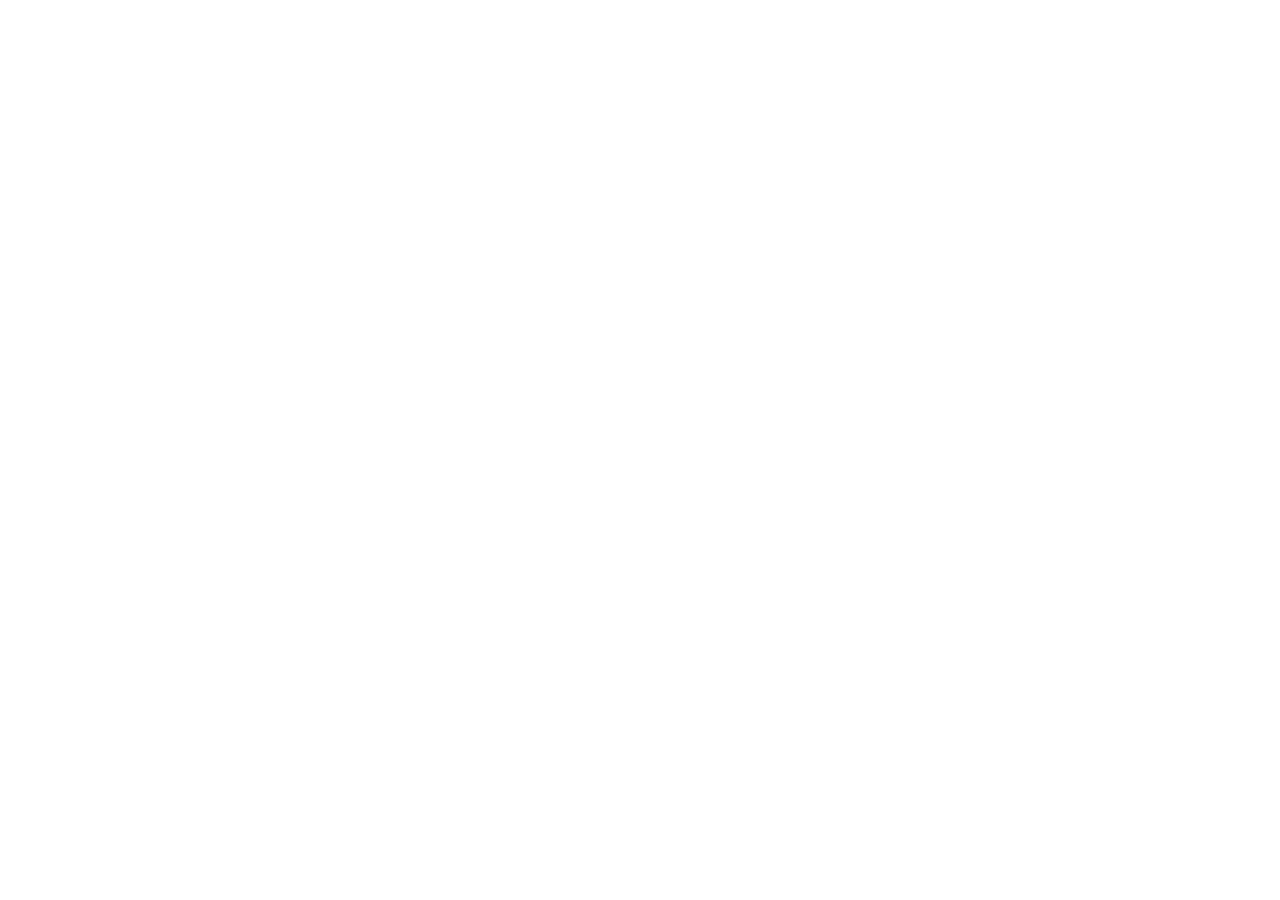
==== index.html @ 4d69e48f "startas" ====
<!DOCTYPE html>
<html lang="en">
<head>
    <meta charset="UTF-8">
    <meta http-equiv="X-UA-Compatible" content="IE=edge">
    <meta name="viewport" content="width=device-width, initial-scale=1.0">
    <link rel="stylesheet" href="css/style.css">
    <title>HW 9_1</title>
</head>
<body>
    
</body>
</html>
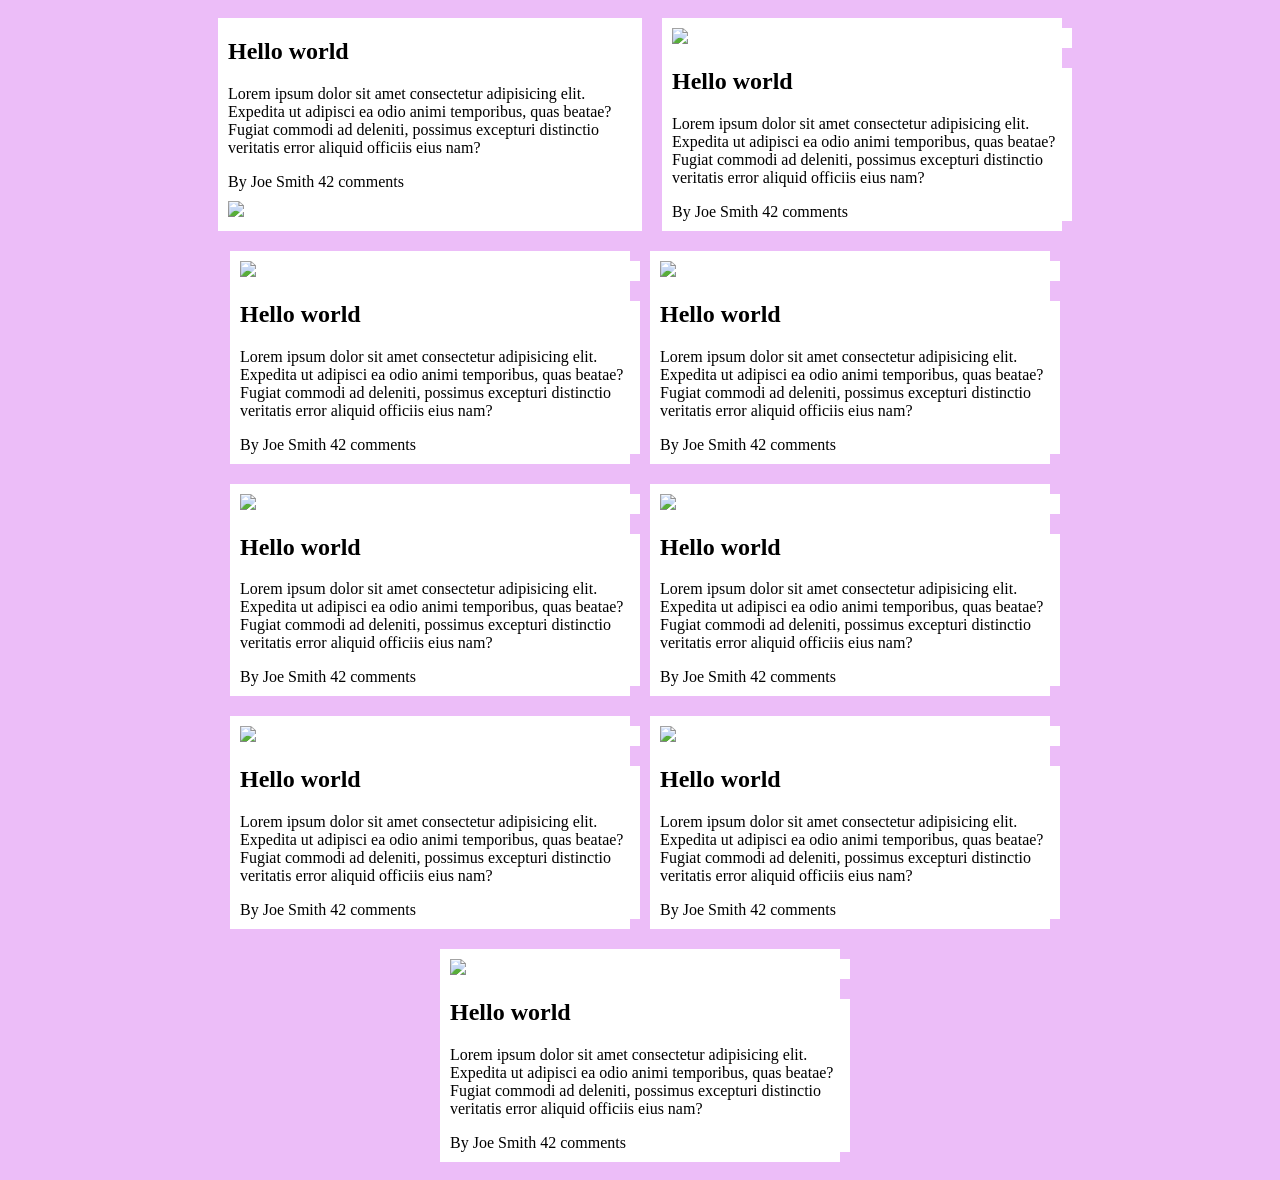
==== commit 47e81c76: "content adde" ====
--- a/index.html
+++ b/index.html
@@ -8,6 +8,106 @@
     <title>HW 9_1</title>
 </head>
 <body>
-    
-</body>
+    <div class="blogs">
+        <div class="post1">
+            <div>
+                <h2>Hello world</h2>
+                <p>Lorem ipsum dolor sit amet consectetur adipisicing elit. Expedita ut adipisci ea odio animi temporibus, quas beatae? Fugiat commodi ad deleniti, possimus excepturi distinctio veritatis error aliquid officiis eius nam?</p>
+                <span class="author">By Joe Smith</span>
+                <span class="comments">42 comments</span>
+            </div>
+            <div class="image">
+                <img src="https://i.pinimg.com/originals/f8/06/fb/f806fb7fb4c8d4bfa13a547f6565319c.jpg" style="width: 400px;">
+            </div>
+        </div>
+        <div class="post2">
+            <div class="image">
+                <img src="https://blog.urbanadventures.com/wp-content/uploads/2019/08/Balos-lagoon-on-Crete-island-Greece.-598918228_1261x835.jpeg" style="width: 400px;">
+            </div>
+            <div>
+                <h2>Hello world</h2>
+                <p>Lorem ipsum dolor sit amet consectetur adipisicing elit. Expedita ut adipisci ea odio animi temporibus, quas beatae? Fugiat commodi ad deleniti, possimus excepturi distinctio veritatis error aliquid officiis eius nam?</p>
+                <span class="author">By Joe Smith</span>
+                <span class="comments">42 comments</span>
+            </div>
+        </div>
+        <div class="post3">
+            <div class="image">
+                <img src="https://santorinidave.com/wp-content/uploads/2016/10/best-time-to-visit-crete-agios-nikolaos.jpg" style="width: 400px;">
+            </div>
+            <div>
+                <h2>Hello world</h2>
+                <p>Lorem ipsum dolor sit amet consectetur adipisicing elit. Expedita ut adipisci ea odio animi temporibus, quas beatae? Fugiat commodi ad deleniti, possimus excepturi distinctio veritatis error aliquid officiis eius nam?</p>
+                <span class="author">By Joe Smith</span>
+                <span class="comments">42 comments</span>
+            </div>
+        </div>
+        <div class="post4">
+            <div class="image">
+                <img src="https://upload.wikimedia.org/wikipedia/commons/0/01/Island_of_Crete%2C_Greece.JPG" style="width: 400px;">
+            </div>
+            <div>
+                <h2>Hello world</h2>
+                <p>Lorem ipsum dolor sit amet consectetur adipisicing elit. Expedita ut adipisci ea odio animi temporibus, quas beatae? Fugiat commodi ad deleniti, possimus excepturi distinctio veritatis error aliquid officiis eius nam?</p>
+                <span class="author">By Joe Smith</span>
+                <span class="comments">42 comments</span>
+            </div>
+        </div>
+        <div class="post5">
+            <div class="image">
+                <img src="https://images.unsplash.com/photo-1483553403717-0aa022b83a2e?ixid=MXwxMjA3fDB8MHxwaG90by1wYWdlfHx8fGVufDB8fHw%3D&ixlib=rb-1.2.1&auto=format&fit=crop&w=1350&q=80" style="width: 400px;">
+            </div>
+            <div>
+                <h2>Hello world</h2>
+                <p>Lorem ipsum dolor sit amet consectetur adipisicing elit. Expedita ut adipisci ea odio animi temporibus, quas beatae? Fugiat commodi ad deleniti, possimus excepturi distinctio veritatis error aliquid officiis eius nam?</p>
+                <span class="author">By Joe Smith</span>
+                <span class="comments">42 comments</span>
+            </div>
+        </div>
+        <div class="post6">
+            <div class="image">
+                <img src="https://images.unsplash.com/photo-1606496408574-5fecc7f277f9?ixid=MXwxMjA3fDB8MHxwaG90by1wYWdlfHx8fGVufDB8fHw%3D&ixlib=rb-1.2.1&auto=format&fit=crop&w=1347&q=80" style="width: 400px;">
+            </div>
+            <div>
+                <h2>Hello world</h2>
+                <p>Lorem ipsum dolor sit amet consectetur adipisicing elit. Expedita ut adipisci ea odio animi temporibus, quas beatae? Fugiat commodi ad deleniti, possimus excepturi distinctio veritatis error aliquid officiis eius nam?</p>
+                <span class="author">By Joe Smith</span>
+                <span class="comments">42 comments</span>
+            </div>
+        </div>
+        <div class="post7">
+            <div class="image">
+                <img src="https://images.unsplash.com/photo-1558870964-72e29d300edd?ixid=MXwxMjA3fDB8MHxwaG90by1wYWdlfHx8fGVufDB8fHw%3D&ixlib=rb-1.2.1&auto=format&fit=crop&w=967&q=80" style="width: 400px;">
+            </div>
+            <div>
+                <h2>Hello world</h2>
+                <p>Lorem ipsum dolor sit amet consectetur adipisicing elit. Expedita ut adipisci ea odio animi temporibus, quas beatae? Fugiat commodi ad deleniti, possimus excepturi distinctio veritatis error aliquid officiis eius nam?</p>
+                <span class="author">By Joe Smith</span>
+                <span class="comments">42 comments</span>
+            </div>
+        </div>
+        <div class="post8">
+            <div class="image">
+                <img src="https://images.unsplash.com/photo-1586847383480-4f62d1076a3c?ixid=MXwxMjA3fDB8MHxwaG90by1wYWdlfHx8fGVufDB8fHw%3D&ixlib=rb-1.2.1&auto=format&fit=crop&w=1350&q=80" style="width: 400px;">
+            </div>
+            <div>
+                <h2>Hello world</h2>
+                <p>Lorem ipsum dolor sit amet consectetur adipisicing elit. Expedita ut adipisci ea odio animi temporibus, quas beatae? Fugiat commodi ad deleniti, possimus excepturi distinctio veritatis error aliquid officiis eius nam?</p>
+                <span class="author">By Joe Smith</span>
+                <span class="comments">42 comments</span>
+            </div>
+        </div>
+        <div class="post9">
+            <div class="image">
+                <img src="https://images.unsplash.com/photo-1570794544086-7afea7c3f814?ixid=MXwxMjA3fDB8MHxwaG90by1wYWdlfHx8fGVufDB8fHw%3D&ixlib=rb-1.2.1&auto=format&fit=crop&w=968&q=80" style="width: 400px;">
+            </div>
+            <div>
+                <h2>Hello world</h2>
+                <p>Lorem ipsum dolor sit amet consectetur adipisicing elit. Expedita ut adipisci ea odio animi temporibus, quas beatae? Fugiat commodi ad deleniti, possimus excepturi distinctio veritatis error aliquid officiis eius nam?</p>
+                <span class="author">By Joe Smith</span>
+                <span class="comments">42 comments</span>
+            </div>
+        </div>
+    </div>
+    </body>
 </html>
--- a/css/style.css
+++ b/css/style.css
@@ -0,0 +1,19 @@
+body {
+    background: rgba(226, 152, 245, 0.63);
+}
+.blogs {
+    display: flex;
+    flex-wrap: wrap;
+    justify-content: center;
+    align-items: center;
+    padding-left: 200px;
+    padding-right: 200px;
+}
+.blogs div {
+    width: 400px;
+    margin: 10px;
+    background: #fff;
+}
+.post1 {
+    flex-grow: 3;
+}
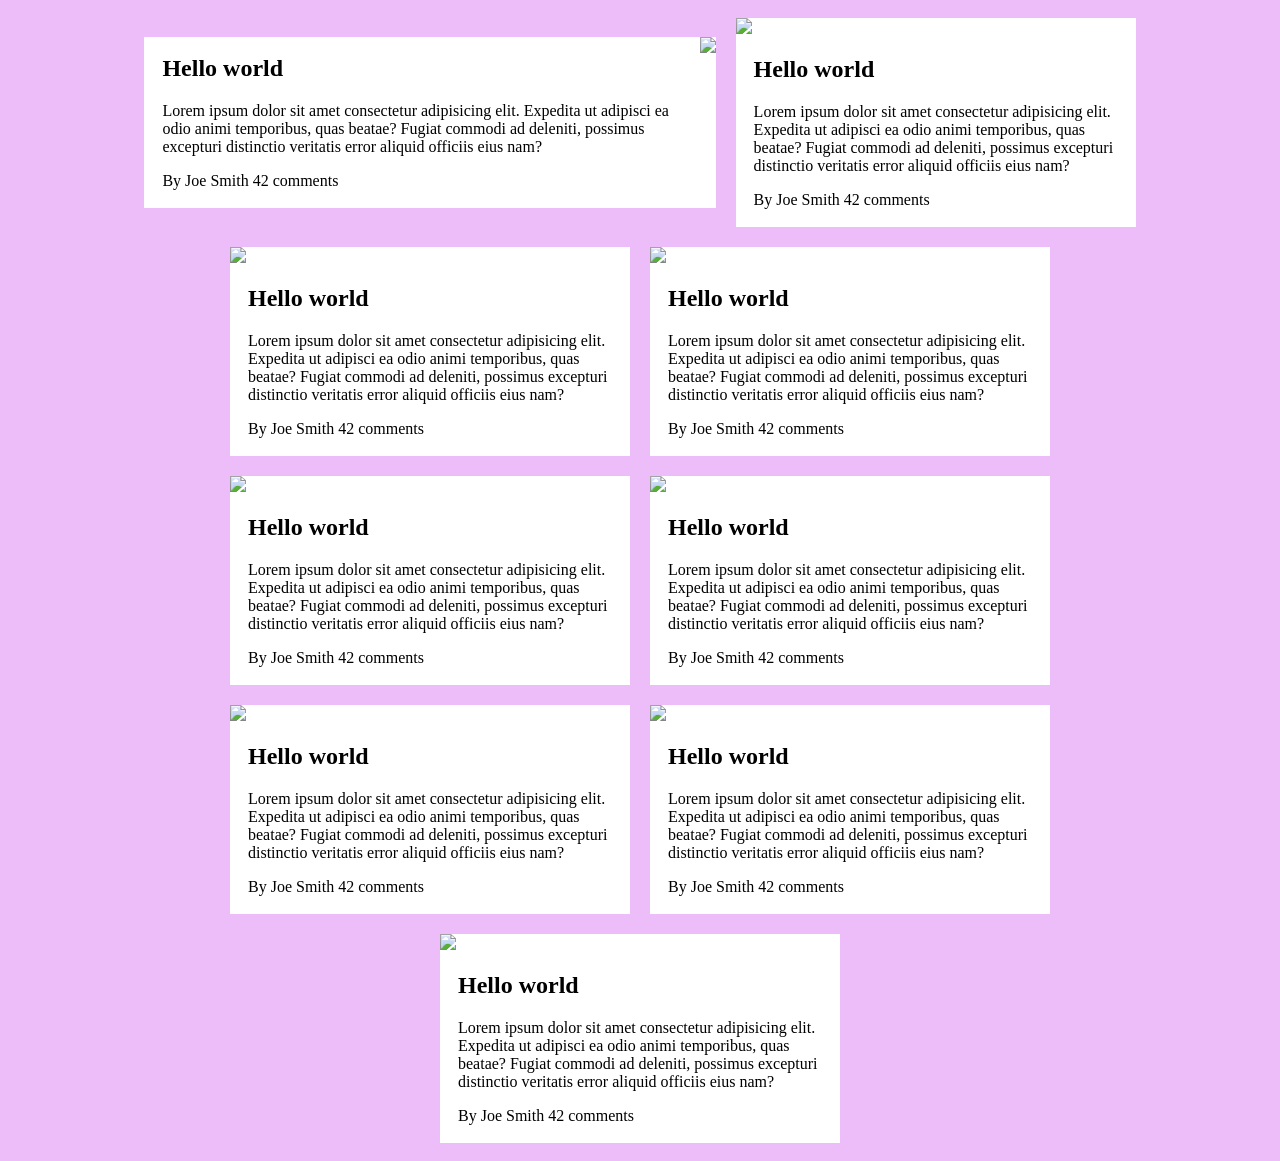
==== commit 693a1bd8: "sutvarkyta jau plius minus" ====
--- a/index.html
+++ b/index.html
@@ -9,99 +9,99 @@
 </head>
 <body>
     <div class="blogs">
-        <div class="post1">
-            <div>
+        <div class="post1 post">
+            <div class="content">
                 <h2>Hello world</h2>
                 <p>Lorem ipsum dolor sit amet consectetur adipisicing elit. Expedita ut adipisci ea odio animi temporibus, quas beatae? Fugiat commodi ad deleniti, possimus excepturi distinctio veritatis error aliquid officiis eius nam?</p>
                 <span class="author">By Joe Smith</span>
                 <span class="comments">42 comments</span>
             </div>
             <div class="image">
-                <img src="https://i.pinimg.com/originals/f8/06/fb/f806fb7fb4c8d4bfa13a547f6565319c.jpg" style="width: 400px;">
+                <img src="https://i.pinimg.com/originals/f8/06/fb/f806fb7fb4c8d4bfa13a547f6565319c.jpg">
             </div>
         </div>
-        <div class="post2">
+        <div class="post2 post">
             <div class="image">
-                <img src="https://blog.urbanadventures.com/wp-content/uploads/2019/08/Balos-lagoon-on-Crete-island-Greece.-598918228_1261x835.jpeg" style="width: 400px;">
+                <img src="https://blog.urbanadventures.com/wp-content/uploads/2019/08/Balos-lagoon-on-Crete-island-Greece.-598918228_1261x835.jpeg">
             </div>
-            <div>
+            <div class="content">
                 <h2>Hello world</h2>
                 <p>Lorem ipsum dolor sit amet consectetur adipisicing elit. Expedita ut adipisci ea odio animi temporibus, quas beatae? Fugiat commodi ad deleniti, possimus excepturi distinctio veritatis error aliquid officiis eius nam?</p>
                 <span class="author">By Joe Smith</span>
                 <span class="comments">42 comments</span>
             </div>
         </div>
-        <div class="post3">
+        <div class="post3 post">
             <div class="image">
-                <img src="https://santorinidave.com/wp-content/uploads/2016/10/best-time-to-visit-crete-agios-nikolaos.jpg" style="width: 400px;">
+                <img src="https://santorinidave.com/wp-content/uploads/2016/10/best-time-to-visit-crete-agios-nikolaos.jpg">
             </div>
-            <div>
+            <div class="content">
                 <h2>Hello world</h2>
                 <p>Lorem ipsum dolor sit amet consectetur adipisicing elit. Expedita ut adipisci ea odio animi temporibus, quas beatae? Fugiat commodi ad deleniti, possimus excepturi distinctio veritatis error aliquid officiis eius nam?</p>
                 <span class="author">By Joe Smith</span>
                 <span class="comments">42 comments</span>
             </div>
         </div>
-        <div class="post4">
+        <div class="post4 post">
             <div class="image">
-                <img src="https://upload.wikimedia.org/wikipedia/commons/0/01/Island_of_Crete%2C_Greece.JPG" style="width: 400px;">
+                <img src="https://upload.wikimedia.org/wikipedia/commons/0/01/Island_of_Crete%2C_Greece.JPG">
             </div>
-            <div>
+            <div class="content">
                 <h2>Hello world</h2>
                 <p>Lorem ipsum dolor sit amet consectetur adipisicing elit. Expedita ut adipisci ea odio animi temporibus, quas beatae? Fugiat commodi ad deleniti, possimus excepturi distinctio veritatis error aliquid officiis eius nam?</p>
                 <span class="author">By Joe Smith</span>
                 <span class="comments">42 comments</span>
             </div>
         </div>
-        <div class="post5">
+        <div class="post5 post">
             <div class="image">
-                <img src="https://images.unsplash.com/photo-1483553403717-0aa022b83a2e?ixid=MXwxMjA3fDB8MHxwaG90by1wYWdlfHx8fGVufDB8fHw%3D&ixlib=rb-1.2.1&auto=format&fit=crop&w=1350&q=80" style="width: 400px;">
+                <img src="https://images.unsplash.com/photo-1483553403717-0aa022b83a2e?ixid=MXwxMjA3fDB8MHxwaG90by1wYWdlfHx8fGVufDB8fHw%3D&ixlib=rb-1.2.1&auto=format&fit=crop&w=1350&q=80">
             </div>
-            <div>
+            <div class="content">
                 <h2>Hello world</h2>
                 <p>Lorem ipsum dolor sit amet consectetur adipisicing elit. Expedita ut adipisci ea odio animi temporibus, quas beatae? Fugiat commodi ad deleniti, possimus excepturi distinctio veritatis error aliquid officiis eius nam?</p>
                 <span class="author">By Joe Smith</span>
                 <span class="comments">42 comments</span>
             </div>
         </div>
-        <div class="post6">
+        <div class="post6 post">
             <div class="image">
-                <img src="https://images.unsplash.com/photo-1606496408574-5fecc7f277f9?ixid=MXwxMjA3fDB8MHxwaG90by1wYWdlfHx8fGVufDB8fHw%3D&ixlib=rb-1.2.1&auto=format&fit=crop&w=1347&q=80" style="width: 400px;">
+                <img src="https://images.unsplash.com/photo-1606496408574-5fecc7f277f9?ixid=MXwxMjA3fDB8MHxwaG90by1wYWdlfHx8fGVufDB8fHw%3D&ixlib=rb-1.2.1&auto=format&fit=crop&w=1347&q=80">
             </div>
-            <div>
+            <div class="content">
                 <h2>Hello world</h2>
                 <p>Lorem ipsum dolor sit amet consectetur adipisicing elit. Expedita ut adipisci ea odio animi temporibus, quas beatae? Fugiat commodi ad deleniti, possimus excepturi distinctio veritatis error aliquid officiis eius nam?</p>
                 <span class="author">By Joe Smith</span>
                 <span class="comments">42 comments</span>
             </div>
         </div>
-        <div class="post7">
+        <div class="post7 post">
             <div class="image">
-                <img src="https://images.unsplash.com/photo-1558870964-72e29d300edd?ixid=MXwxMjA3fDB8MHxwaG90by1wYWdlfHx8fGVufDB8fHw%3D&ixlib=rb-1.2.1&auto=format&fit=crop&w=967&q=80" style="width: 400px;">
+                <img src="https://images.unsplash.com/photo-1558870964-72e29d300edd?ixid=MXwxMjA3fDB8MHxwaG90by1wYWdlfHx8fGVufDB8fHw%3D&ixlib=rb-1.2.1&auto=format&fit=crop&w=967&q=80">
             </div>
-            <div>
+            <div class="content">
                 <h2>Hello world</h2>
                 <p>Lorem ipsum dolor sit amet consectetur adipisicing elit. Expedita ut adipisci ea odio animi temporibus, quas beatae? Fugiat commodi ad deleniti, possimus excepturi distinctio veritatis error aliquid officiis eius nam?</p>
                 <span class="author">By Joe Smith</span>
                 <span class="comments">42 comments</span>
             </div>
         </div>
-        <div class="post8">
+        <div class="post8 post">
             <div class="image">
-                <img src="https://images.unsplash.com/photo-1586847383480-4f62d1076a3c?ixid=MXwxMjA3fDB8MHxwaG90by1wYWdlfHx8fGVufDB8fHw%3D&ixlib=rb-1.2.1&auto=format&fit=crop&w=1350&q=80" style="width: 400px;">
+                <img src="https://images.unsplash.com/photo-1586847383480-4f62d1076a3c?ixid=MXwxMjA3fDB8MHxwaG90by1wYWdlfHx8fGVufDB8fHw%3D&ixlib=rb-1.2.1&auto=format&fit=crop&w=1350&q=80">
             </div>
-            <div>
+            <div class="content">
                 <h2>Hello world</h2>
                 <p>Lorem ipsum dolor sit amet consectetur adipisicing elit. Expedita ut adipisci ea odio animi temporibus, quas beatae? Fugiat commodi ad deleniti, possimus excepturi distinctio veritatis error aliquid officiis eius nam?</p>
                 <span class="author">By Joe Smith</span>
                 <span class="comments">42 comments</span>
             </div>
         </div>
-        <div class="post9">
+        <div class="post9 post">
             <div class="image">
-                <img src="https://images.unsplash.com/photo-1570794544086-7afea7c3f814?ixid=MXwxMjA3fDB8MHxwaG90by1wYWdlfHx8fGVufDB8fHw%3D&ixlib=rb-1.2.1&auto=format&fit=crop&w=968&q=80" style="width: 400px;">
+                <img src="https://images.unsplash.com/photo-1570794544086-7afea7c3f814?ixid=MXwxMjA3fDB8MHxwaG90by1wYWdlfHx8fGVufDB8fHw%3D&ixlib=rb-1.2.1&auto=format&fit=crop&w=968&q=80">
             </div>
-            <div>
+            <div class="content">
                 <h2>Hello world</h2>
                 <p>Lorem ipsum dolor sit amet consectetur adipisicing elit. Expedita ut adipisci ea odio animi temporibus, quas beatae? Fugiat commodi ad deleniti, possimus excepturi distinctio veritatis error aliquid officiis eius nam?</p>
                 <span class="author">By Joe Smith</span>
--- a/css/style.css
+++ b/css/style.css
@@ -1,19 +1,49 @@
 body {
     background: rgba(226, 152, 245, 0.63);
+}
+h2 {
+    margin-top: 0;
 }
 .blogs {
     display: flex;
     flex-wrap: wrap;
     justify-content: center;
     align-items: center;
-    padding-left: 200px;
-    padding-right: 200px;
+    padding-left: 10%;
+    padding-right: 10%;
 }
-.blogs div {
+.blogs .post {
     width: 400px;
     margin: 10px;
     background: #fff;
 }
 .post1 {
     flex-grow: 3;
-}+    display: flex;
+}
+img {
+    width: 100%;
+    height: auto;
+}
+.content {
+    padding: 18px;
+}
+.post1 .image {
+    display: flex;
+}
+
+
+
+
+
+
+
+@media (max-width: 600px) {
+    .post1 {
+      flex-direction: column;
+    }
+    .blogs {
+        padding-left: 5px;
+        padding-right: 5px;
+    }
+  }
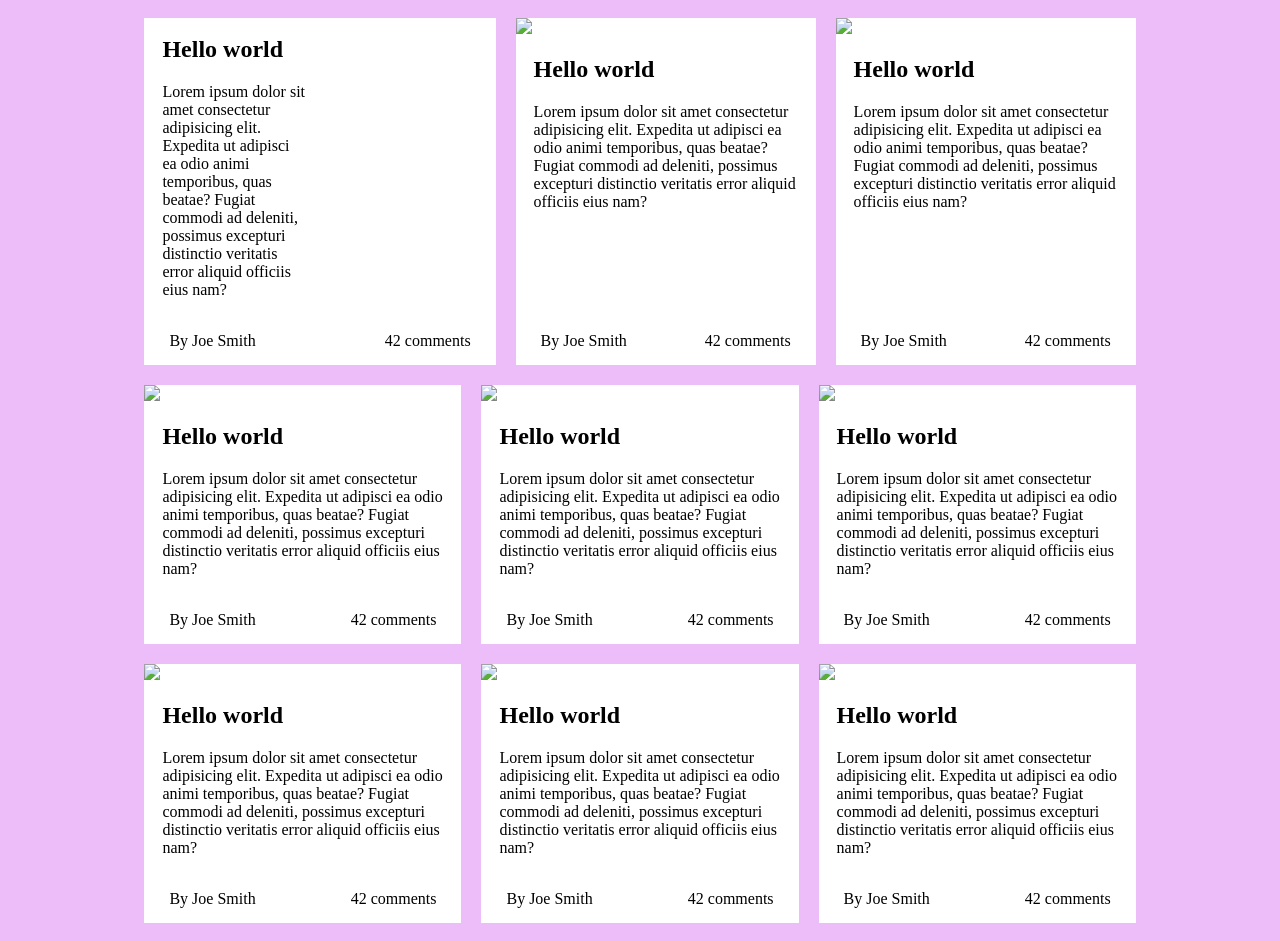
==== commit 7e24cd01: "is esmes reikia tikriausiai visai kitoki layouta daryt, su column" ====
--- a/index.html
+++ b/index.html
@@ -17,7 +17,7 @@
                 <span class="comments">42 comments</span>
             </div>
             <div class="image">
-                <img src="https://i.pinimg.com/originals/f8/06/fb/f806fb7fb4c8d4bfa13a547f6565319c.jpg">
+                <!-- <img src="https://i.pinimg.com/originals/f8/06/fb/f806fb7fb4c8d4bfa13a547f6565319c.jpg"> -->
             </div>
         </div>
         <div class="post2 post">
--- a/css/style.css
+++ b/css/style.css
@@ -4,32 +4,57 @@
 h2 {
     margin-top: 0;
 }
-.blogs {
-    display: flex;
-    flex-wrap: wrap;
-    justify-content: center;
-    align-items: center;
-    padding-left: 10%;
-    padding-right: 10%;
-}
-.blogs .post {
-    width: 400px;
-    margin: 10px;
-    background: #fff;
-}
-.post1 {
-    flex-grow: 3;
-    display: flex;
-}
 img {
     width: 100%;
     height: auto;
 }
+.blogs {
+    display: flex;
+    flex-wrap: wrap;
+    padding-left: 10%;
+    padding-right: 10%;
+}
 .content {
     padding: 18px;
+    padding-bottom: 50px;
+}
+
+.post {
+    min-width: 300px;
+    flex-basis: 25%;
+    flex-grow: 1;
+    position: relative;
+    margin: 10px;
+    background: #fff;
+    /* width: 100%; */
+}
+
+.post .comments {
+    position: absolute;
+    right: 25px;
+    bottom: 15px;
+}
+.post .author {
+    position: absolute;
+    left: 25px;
+    bottom: 15px;
+}
+.post1 {
+    display: flex;
+    flex-shrink: 0;
+    flex-grow: 4;
+    /* width: 800px; */
 }
 .post1 .image {
     display: flex;
+    width: 100%;
+    height: auto;
+    background: url(https://i.pinimg.com/originals/f8/06/fb/f806fb7fb4c8d4bfa13a547f6565319c.jpg);
+    background-size: cover;
+    background-repeat: no-repeat;
+}
+.post1 p {
+    max-width: 300px;
 }
 
 
@@ -38,12 +63,15 @@
 
 
 
+
+@media (max-width: 1010px) {
+
+  }
 @media (max-width: 600px) {
-    .post1 {
-      flex-direction: column;
-    }
     .blogs {
         padding-left: 5px;
         padding-right: 5px;
+        flex-direction: column;
     }
+
   }
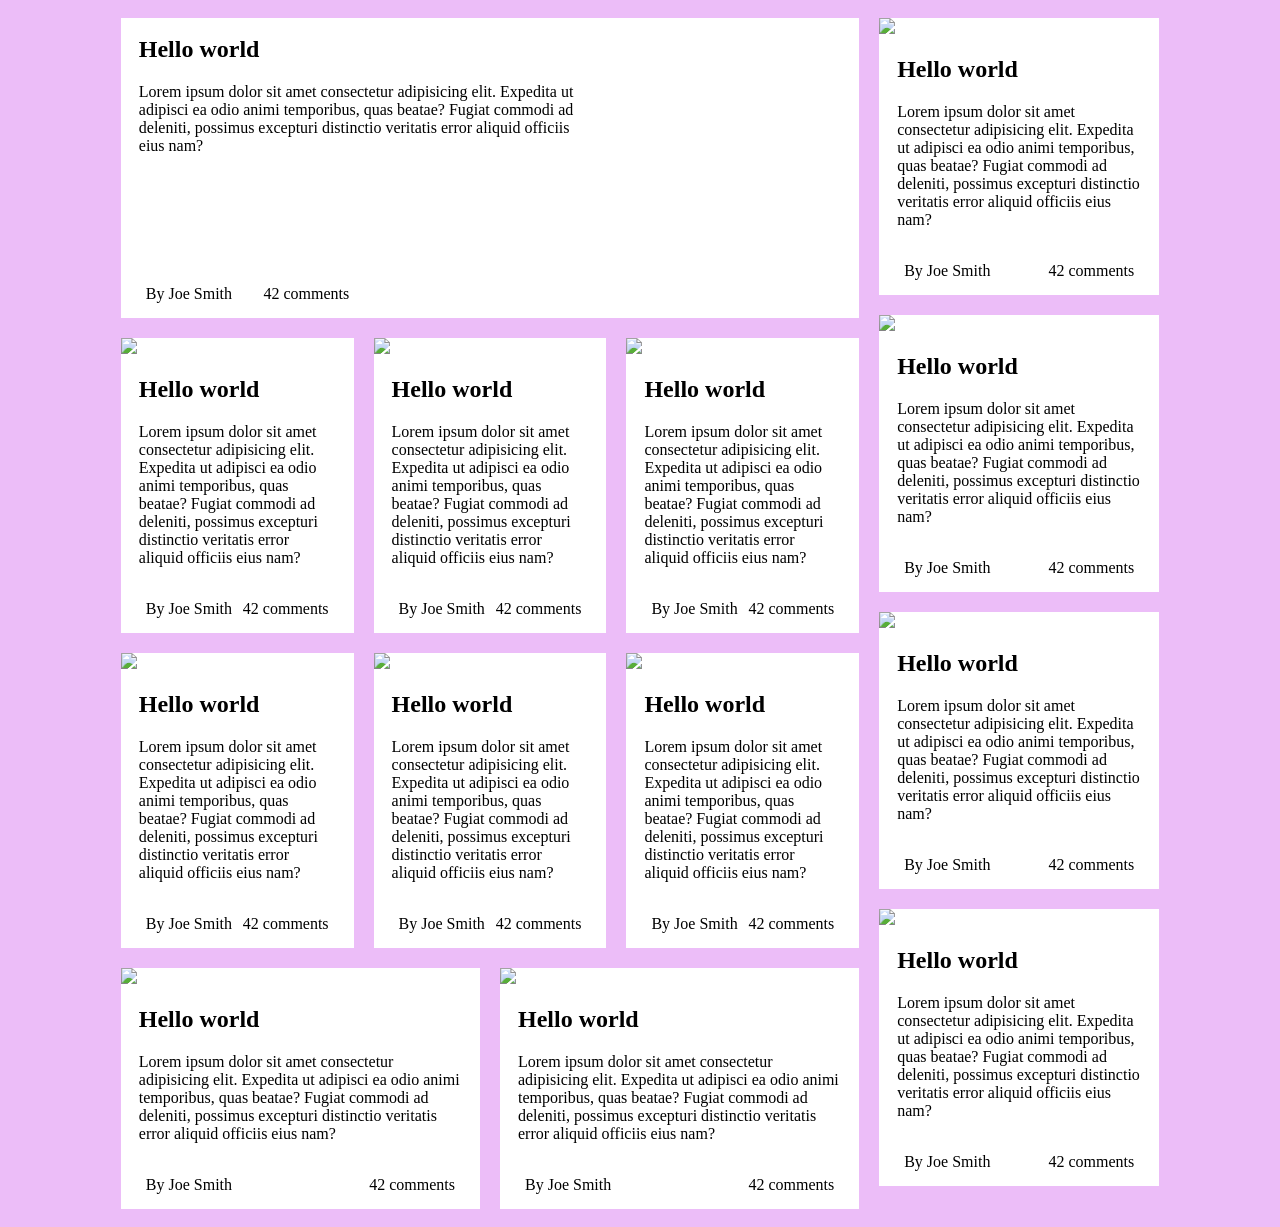
==== commit b555c73a: "done" ====
--- a/index.html
+++ b/index.html
@@ -8,7 +8,8 @@
     <title>HW 9_1</title>
 </head>
 <body>
-    <div class="blogs">
+<div class="container">    
+    <div class="main">
         <div class="post1 post">
             <div class="content">
                 <h2>Hello world</h2>
@@ -20,94 +21,146 @@
                 <!-- <img src="https://i.pinimg.com/originals/f8/06/fb/f806fb7fb4c8d4bfa13a547f6565319c.jpg"> -->
             </div>
         </div>
-        <div class="post2 post">
-            <div class="image">
-                <img src="https://blog.urbanadventures.com/wp-content/uploads/2019/08/Balos-lagoon-on-Crete-island-Greece.-598918228_1261x835.jpeg">
+        <div class="blogs">
+                        <div class="post2 post">
+                <div class="image">
+                    <img src="https://blog.urbanadventures.com/wp-content/uploads/2019/08/Balos-lagoon-on-Crete-island-Greece.-598918228_1261x835.jpeg">
+                </div>
+                <div class="content">
+                    <h2>Hello world</h2>
+                    <p>Lorem ipsum dolor sit amet consectetur adipisicing elit. Expedita ut adipisci ea odio animi temporibus, quas beatae? Fugiat commodi ad deleniti, possimus excepturi distinctio veritatis error aliquid officiis eius nam?</p>
+                    <span class="author">By Joe Smith</span>
+                    <span class="comments">42 comments</span>
+                </div>
             </div>
-            <div class="content">
-                <h2>Hello world</h2>
-                <p>Lorem ipsum dolor sit amet consectetur adipisicing elit. Expedita ut adipisci ea odio animi temporibus, quas beatae? Fugiat commodi ad deleniti, possimus excepturi distinctio veritatis error aliquid officiis eius nam?</p>
-                <span class="author">By Joe Smith</span>
-                <span class="comments">42 comments</span>
+            <div class="post3 post">
+                <div class="image">
+                    <img src="https://santorinidave.com/wp-content/uploads/2016/10/best-time-to-visit-crete-agios-nikolaos.jpg">
+                </div>
+                <div class="content">
+                    <h2>Hello world</h2>
+                    <p>Lorem ipsum dolor sit amet consectetur adipisicing elit. Expedita ut adipisci ea odio animi temporibus, quas beatae? Fugiat commodi ad deleniti, possimus excepturi distinctio veritatis error aliquid officiis eius nam?</p>
+                    <span class="author">By Joe Smith</span>
+                    <span class="comments">42 comments</span>
+                </div>
             </div>
-        </div>
-        <div class="post3 post">
-            <div class="image">
-                <img src="https://santorinidave.com/wp-content/uploads/2016/10/best-time-to-visit-crete-agios-nikolaos.jpg">
+            <div class="post4 post">
+                <div class="image">
+                    <img src="https://upload.wikimedia.org/wikipedia/commons/0/01/Island_of_Crete%2C_Greece.JPG">
+                </div>
+                <div class="content">
+                    <h2>Hello world</h2>
+                    <p>Lorem ipsum dolor sit amet consectetur adipisicing elit. Expedita ut adipisci ea odio animi temporibus, quas beatae? Fugiat commodi ad deleniti, possimus excepturi distinctio veritatis error aliquid officiis eius nam?</p>
+                    <span class="author">By Joe Smith</span>
+                    <span class="comments">42 comments</span>
+                </div>
             </div>
-            <div class="content">
-                <h2>Hello world</h2>
-                <p>Lorem ipsum dolor sit amet consectetur adipisicing elit. Expedita ut adipisci ea odio animi temporibus, quas beatae? Fugiat commodi ad deleniti, possimus excepturi distinctio veritatis error aliquid officiis eius nam?</p>
-                <span class="author">By Joe Smith</span>
-                <span class="comments">42 comments</span>
+            <div class="post5 post">
+                <div class="image">
+                    <img src="https://images.unsplash.com/photo-1483553403717-0aa022b83a2e?ixid=MXwxMjA3fDB8MHxwaG90by1wYWdlfHx8fGVufDB8fHw%3D&ixlib=rb-1.2.1&auto=format&fit=crop&w=1350&q=80">
+                </div>
+                <div class="content">
+                    <h2>Hello world</h2>
+                    <p>Lorem ipsum dolor sit amet consectetur adipisicing elit. Expedita ut adipisci ea odio animi temporibus, quas beatae? Fugiat commodi ad deleniti, possimus excepturi distinctio veritatis error aliquid officiis eius nam?</p>
+                    <span class="author">By Joe Smith</span>
+                    <span class="comments">42 comments</span>
+                </div>
             </div>
-        </div>
-        <div class="post4 post">
-            <div class="image">
-                <img src="https://upload.wikimedia.org/wikipedia/commons/0/01/Island_of_Crete%2C_Greece.JPG">
+            <div class="post6 post">
+                <div class="image">
+                    <img src="https://images.unsplash.com/photo-1606496408574-5fecc7f277f9?ixid=MXwxMjA3fDB8MHxwaG90by1wYWdlfHx8fGVufDB8fHw%3D&ixlib=rb-1.2.1&auto=format&fit=crop&w=1347&q=80">
+                </div>
+                <div class="content">
+                    <h2>Hello world</h2>
+                    <p>Lorem ipsum dolor sit amet consectetur adipisicing elit. Expedita ut adipisci ea odio animi temporibus, quas beatae? Fugiat commodi ad deleniti, possimus excepturi distinctio veritatis error aliquid officiis eius nam?</p>
+                    <span class="author">By Joe Smith</span>
+                    <span class="comments">42 comments</span>
+                </div>
             </div>
-            <div class="content">
-                <h2>Hello world</h2>
-                <p>Lorem ipsum dolor sit amet consectetur adipisicing elit. Expedita ut adipisci ea odio animi temporibus, quas beatae? Fugiat commodi ad deleniti, possimus excepturi distinctio veritatis error aliquid officiis eius nam?</p>
-                <span class="author">By Joe Smith</span>
-                <span class="comments">42 comments</span>
+            <div class="post7 post">
+                <div class="image">
+                    <img src="https://images.unsplash.com/photo-1558870964-72e29d300edd?ixid=MXwxMjA3fDB8MHxwaG90by1wYWdlfHx8fGVufDB8fHw%3D&ixlib=rb-1.2.1&auto=format&fit=crop&w=967&q=80">
+                </div>
+                <div class="content">
+                    <h2>Hello world</h2>
+                    <p>Lorem ipsum dolor sit amet consectetur adipisicing elit. Expedita ut adipisci ea odio animi temporibus, quas beatae? Fugiat commodi ad deleniti, possimus excepturi distinctio veritatis error aliquid officiis eius nam?</p>
+                    <span class="author">By Joe Smith</span>
+                    <span class="comments">42 comments</span>
+                </div>
             </div>
-        </div>
-        <div class="post5 post">
-            <div class="image">
-                <img src="https://images.unsplash.com/photo-1483553403717-0aa022b83a2e?ixid=MXwxMjA3fDB8MHxwaG90by1wYWdlfHx8fGVufDB8fHw%3D&ixlib=rb-1.2.1&auto=format&fit=crop&w=1350&q=80">
+            <div class="post8 post">
+                <div class="image">
+                    <img src="https://images.unsplash.com/photo-1586847383480-4f62d1076a3c?ixid=MXwxMjA3fDB8MHxwaG90by1wYWdlfHx8fGVufDB8fHw%3D&ixlib=rb-1.2.1&auto=format&fit=crop&w=1350&q=80">
+                </div>
+                <div class="content">
+                    <h2>Hello world</h2>
+                    <p>Lorem ipsum dolor sit amet consectetur adipisicing elit. Expedita ut adipisci ea odio animi temporibus, quas beatae? Fugiat commodi ad deleniti, possimus excepturi distinctio veritatis error aliquid officiis eius nam?</p>
+                    <span class="author">By Joe Smith</span>
+                    <span class="comments">42 comments</span>
+                </div>
             </div>
-            <div class="content">
-                <h2>Hello world</h2>
-                <p>Lorem ipsum dolor sit amet consectetur adipisicing elit. Expedita ut adipisci ea odio animi temporibus, quas beatae? Fugiat commodi ad deleniti, possimus excepturi distinctio veritatis error aliquid officiis eius nam?</p>
-                <span class="author">By Joe Smith</span>
-                <span class="comments">42 comments</span>
+            <div class="post9 post">
+                <div class="image">
+                    <img src="https://images.unsplash.com/photo-1570794544086-7afea7c3f814?ixid=MXwxMjA3fDB8MHxwaG90by1wYWdlfHx8fGVufDB8fHw%3D&ixlib=rb-1.2.1&auto=format&fit=crop&w=968&q=80">
+                </div>
+                <div class="content">
+                    <h2>Hello world</h2>
+                    <p>Lorem ipsum dolor sit amet consectetur adipisicing elit. Expedita ut adipisci ea odio animi temporibus, quas beatae? Fugiat commodi ad deleniti, possimus excepturi distinctio veritatis error aliquid officiis eius nam?</p>
+                    <span class="author">By Joe Smith</span>
+                    <span class="comments">42 comments</span>
+                </div>
             </div>
-        </div>
-        <div class="post6 post">
-            <div class="image">
-                <img src="https://images.unsplash.com/photo-1606496408574-5fecc7f277f9?ixid=MXwxMjA3fDB8MHxwaG90by1wYWdlfHx8fGVufDB8fHw%3D&ixlib=rb-1.2.1&auto=format&fit=crop&w=1347&q=80">
+        </div> 
+    </div>  
+    <div class="rightcolumn">
+        <div class="rightmain">
+            <div class="blogsright">
+                    <div class="post3 post">
+                    <div class="image">
+                        <img src="https://santorinidave.com/wp-content/uploads/2016/10/best-time-to-visit-crete-agios-nikolaos.jpg">
+                    </div>
+                    <div class="content">
+                        <h2>Hello world</h2>
+                        <p>Lorem ipsum dolor sit amet consectetur adipisicing elit. Expedita ut adipisci ea odio animi temporibus, quas beatae? Fugiat commodi ad deleniti, possimus excepturi distinctio veritatis error aliquid officiis eius nam?</p>
+                        <span class="author">By Joe Smith</span>
+                        <span class="comments">42 comments</span>
+                    </div>
+                </div>
+                <div class="post4 post">
+                    <div class="image">
+                        <img src="https://upload.wikimedia.org/wikipedia/commons/0/01/Island_of_Crete%2C_Greece.JPG">
+                    </div>
+                    <div class="content">
+                        <h2>Hello world</h2>
+                        <p>Lorem ipsum dolor sit amet consectetur adipisicing elit. Expedita ut adipisci ea odio animi temporibus, quas beatae? Fugiat commodi ad deleniti, possimus excepturi distinctio veritatis error aliquid officiis eius nam?</p>
+                        <span class="author">By Joe Smith</span>
+                        <span class="comments">42 comments</span>
+                    </div>
+                </div>
+                <div class="post5 post">
+                    <div class="image">
+                        <img src="https://images.unsplash.com/photo-1483553403717-0aa022b83a2e?ixid=MXwxMjA3fDB8MHxwaG90by1wYWdlfHx8fGVufDB8fHw%3D&ixlib=rb-1.2.1&auto=format&fit=crop&w=1350&q=80">
+                    </div>
+                    <div class="content">
+                        <h2>Hello world</h2>
+                        <p>Lorem ipsum dolor sit amet consectetur adipisicing elit. Expedita ut adipisci ea odio animi temporibus, quas beatae? Fugiat commodi ad deleniti, possimus excepturi distinctio veritatis error aliquid officiis eius nam?</p>
+                        <span class="author">By Joe Smith</span>
+                        <span class="comments">42 comments</span>
+                    </div>
+                </div>
+                <div class="post6 post">
+                    <div class="image">
+                        <img src="https://images.unsplash.com/photo-1606496408574-5fecc7f277f9?ixid=MXwxMjA3fDB8MHxwaG90by1wYWdlfHx8fGVufDB8fHw%3D&ixlib=rb-1.2.1&auto=format&fit=crop&w=1347&q=80">
+                    </div>
+                    <div class="content">
+                        <h2>Hello world</h2>
+                        <p>Lorem ipsum dolor sit amet consectetur adipisicing elit. Expedita ut adipisci ea odio animi temporibus, quas beatae? Fugiat commodi ad deleniti, possimus excepturi distinctio veritatis error aliquid officiis eius nam?</p>
+                        <span class="author">By Joe Smith</span>
+                        <span class="comments">42 comments</span>
+                    </div>
+                </div>
             </div>
-            <div class="content">
-                <h2>Hello world</h2>
-                <p>Lorem ipsum dolor sit amet consectetur adipisicing elit. Expedita ut adipisci ea odio animi temporibus, quas beatae? Fugiat commodi ad deleniti, possimus excepturi distinctio veritatis error aliquid officiis eius nam?</p>
-                <span class="author">By Joe Smith</span>
-                <span class="comments">42 comments</span>
-            </div>
-        </div>
-        <div class="post7 post">
-            <div class="image">
-                <img src="https://images.unsplash.com/photo-1558870964-72e29d300edd?ixid=MXwxMjA3fDB8MHxwaG90by1wYWdlfHx8fGVufDB8fHw%3D&ixlib=rb-1.2.1&auto=format&fit=crop&w=967&q=80">
-            </div>
-            <div class="content">
-                <h2>Hello world</h2>
-                <p>Lorem ipsum dolor sit amet consectetur adipisicing elit. Expedita ut adipisci ea odio animi temporibus, quas beatae? Fugiat commodi ad deleniti, possimus excepturi distinctio veritatis error aliquid officiis eius nam?</p>
-                <span class="author">By Joe Smith</span>
-                <span class="comments">42 comments</span>
-            </div>
-        </div>
-        <div class="post8 post">
-            <div class="image">
-                <img src="https://images.unsplash.com/photo-1586847383480-4f62d1076a3c?ixid=MXwxMjA3fDB8MHxwaG90by1wYWdlfHx8fGVufDB8fHw%3D&ixlib=rb-1.2.1&auto=format&fit=crop&w=1350&q=80">
-            </div>
-            <div class="content">
-                <h2>Hello world</h2>
-                <p>Lorem ipsum dolor sit amet consectetur adipisicing elit. Expedita ut adipisci ea odio animi temporibus, quas beatae? Fugiat commodi ad deleniti, possimus excepturi distinctio veritatis error aliquid officiis eius nam?</p>
-                <span class="author">By Joe Smith</span>
-                <span class="comments">42 comments</span>
-            </div>
-        </div>
-        <div class="post9 post">
-            <div class="image">
-                <img src="https://images.unsplash.com/photo-1570794544086-7afea7c3f814?ixid=MXwxMjA3fDB8MHxwaG90by1wYWdlfHx8fGVufDB8fHw%3D&ixlib=rb-1.2.1&auto=format&fit=crop&w=968&q=80">
-            </div>
-            <div class="content">
-                <h2>Hello world</h2>
-                <p>Lorem ipsum dolor sit amet consectetur adipisicing elit. Expedita ut adipisci ea odio animi temporibus, quas beatae? Fugiat commodi ad deleniti, possimus excepturi distinctio veritatis error aliquid officiis eius nam?</p>
-                <span class="author">By Joe Smith</span>
-                <span class="comments">42 comments</span>
-            </div>
-        </div>
     </div>
-    </body>
+</div>
+</body>
 </html>
--- a/css/style.css
+++ b/css/style.css
@@ -10,9 +10,10 @@
 }
 .blogs {
     display: flex;
+    width: 70%;
     flex-wrap: wrap;
-    padding-left: 10%;
-    padding-right: 10%;
+    /* padding-left: 10%;
+    padding-right: 10%; */
 }
 .content {
     padding: 18px;
@@ -20,7 +21,7 @@
 }
 
 .post {
-    min-width: 300px;
+    /* min-width: 300px; */
     flex-basis: 25%;
     flex-grow: 1;
     position: relative;
@@ -39,22 +40,47 @@
     left: 25px;
     bottom: 15px;
 }
-.post1 {
+.main .post1 {
     display: flex;
-    flex-shrink: 0;
-    flex-grow: 4;
-    /* width: 800px; */
+    height: 300px;
 }
 .post1 .image {
-    display: flex;
     width: 100%;
-    height: auto;
     background: url(https://i.pinimg.com/originals/f8/06/fb/f806fb7fb4c8d4bfa13a547f6565319c.jpg);
     background-size: cover;
     background-repeat: no-repeat;
 }
-.post1 p {
-    max-width: 300px;
+.post1 .comments {
+    position: absolute;
+    right: 510px;
+    bottom: 15px;
+}
+
+.main {
+    display: inline-block;
+    width: 60%;
+    }
+.rightcolumn {
+    display: inline-block;
+    width: 10%;
+    min-width: 300px;
+}
+.blogs {
+    width: 100%;
+}
+
+.rightmain {
+
+}
+.blogsright {
+    display: flex;
+    flex-direction: column;
+
+    
+}
+.container {
+    display: flex;
+    justify-content: center;
 }
 
 
@@ -63,15 +89,25 @@
 
 
 
-
-@media (max-width: 1010px) {
-
-  }
-@media (max-width: 600px) {
+@media (max-width: 800px) {
     .blogs {
-        padding-left: 5px;
-        padding-right: 5px;
         flex-direction: column;
     }
-
-  }+    .main .post1 .comments {
+        right: 120px;
+  }
+  
+@media (max-width: 600px) {
+    .container {
+        display: block;
+    }
+    .main {
+        width: 100%;
+    }
+    .rightcolumn {
+        width: 100%
+    }
+    .main .post1 .comments {
+        right: 175px;
+    }
+  }
